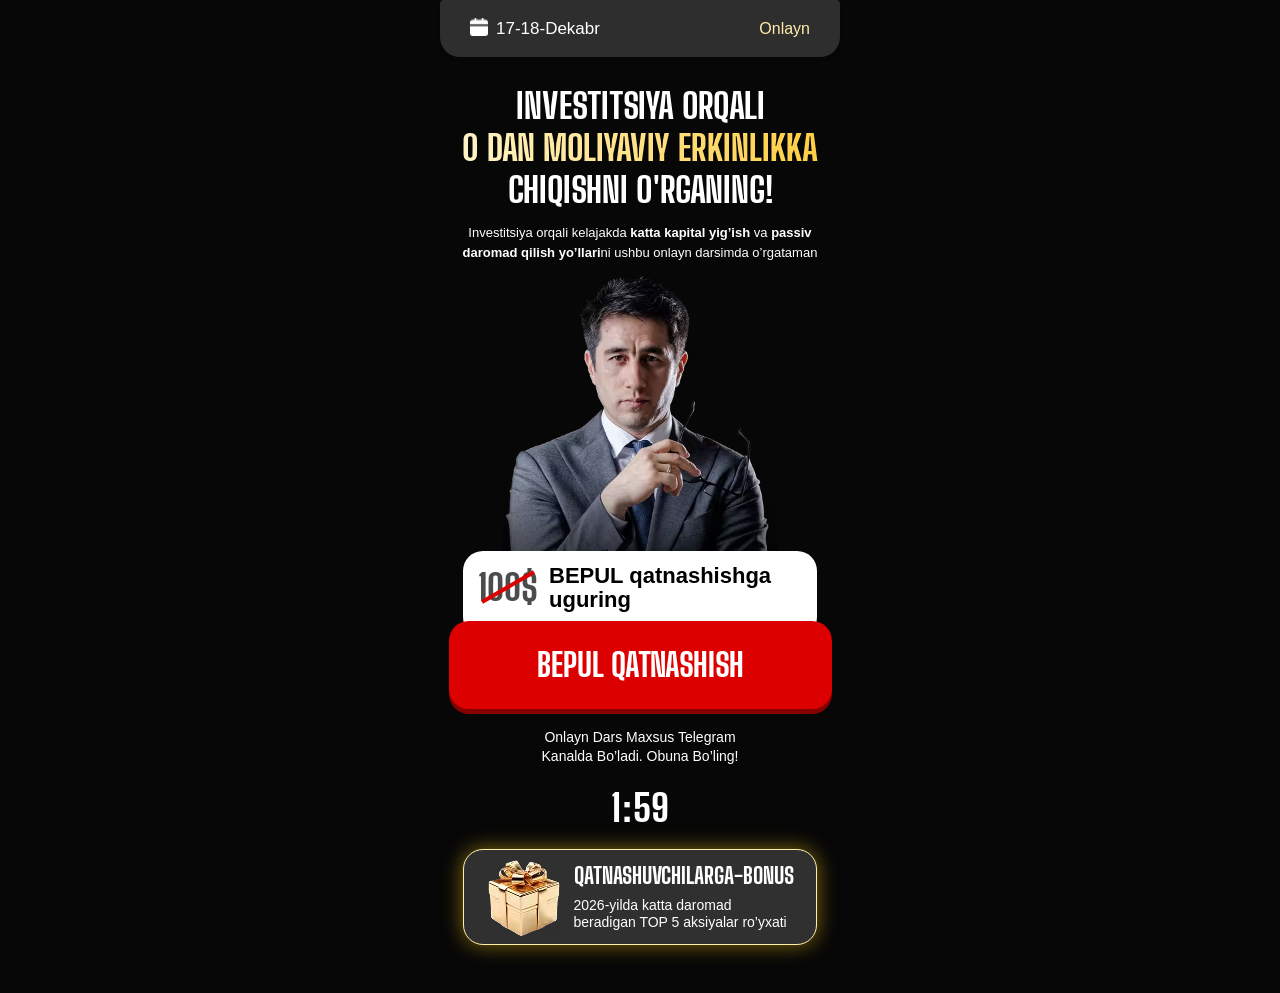
==== a/index.html @ de6c8760 "push" ====
<!DOCTYPE html>
<html lang="en">

<head>
    <meta charset="UTF-8">
    <meta name="viewport" content="width=device-width, initial-scale=1.0">
    <title>Abdujalil Karimov</title>
    <style>
* {margin: 0;padding: 0;box-sizing: border-box;}body {background-color: #070707;}.container {max-width: 440px;width: 100%;margin: 0 auto;padding: 0 10px;padding-top: 0;display: flex;flex-direction: column;align-items: center;font-family: sans-serif;}.header {width: 100%;box-shadow: 0px 3px 4.6px 0px #00000017;background-color: #2E2E2E;border-radius: 4px 4px 20px 20px;padding: 20px 30px;display: flex;align-items: center;justify-content: space-between;gap: 12px;margin-bottom: 28px;min-width: 313px;max-width: 400px;}.header__box {display: flex;align-items: center;gap: 8px;}.header__text {font-family: Poppins, sans-serif;color: white;font-weight: 500;font-size: 17px;line-height: 100%;text-wrap: nowrap;}.header__time {font-family: Involve, sans-serif;font-weight: 400;font-size: 16px;color: #FFEDAA;line-height: 100%;text-align: center;}.title {font-family: "Big Shoulders Display", sans-serif;font-weight: 800;font-size: clamp(28px, 9vw, 35px);line-height: 120%;text-align: center;text-transform: uppercase;color: white;margin-bottom: 12px;width: 100%;}.title span {background: linear-gradient(90deg, #FFF4C6 0%, #FFCE43 100%);-webkit-background-clip: text;-webkit-text-fill-color: transparent;}.text {font-family: Montserrat, sans-serif;font-weight: 400;font-size: clamp(10px, 3vw, 13px);line-height: 150%;text-align: center;color: white;margin-bottom: 5px;}.center {position: relative;width: 100%;display: flex;align-items: center;justify-content: center;}.speaker__bg {background: linear-gradient(180deg, rgba(0, 0, 0, 0) 58.41%, #000000 100%);max-width: 274px;width: 100%;}.center__bg {position: absolute;left: 50%;bottom: -51px;transform: translate(-55.4%);z-index: -1;}.expert__img {object-fit: contain;max-width: 274px;width: 100%;height: auto;position: relative;z-index: 15;margin-bottom: -79px;}.event__btn {text-decoration: none;cursor: pointer;max-width: 383px;width: 100%;display: flex;align-items: center;justify-content: center;border: none;background-color: transparent;position: relative;background-color: #DD0000;border-radius: 20px;box-shadow: 0px 5px 0px 0px #870001;padding: 15px 0;z-index: 20;font-family: "Big Shoulders Display", sans-serif;color: white;font-weight: 800;font-size: 32px;height: 88px;line-height: 150%;text-align: center;margin-top: -30px;margin-bottom: 19px;text-transform: uppercase;}.event__btn__img {width: 100%;height: auto;}.timer__box {font-family: "Big Shoulders Display", sans-serif;font-weight: 700;font-size: 38px;line-height: 100%;text-align: center;color: white;padding-top: 14px;margin-bottom: 22px;}.gift-wrapper {border-radius: 20px;background-color: #303030;border: 1px solid #FFEDAA;box-shadow: 0px 0px 20px 0px #FFCD1980;max-width: 354px;width: 100%;margin-top: 24px;padding: 9px 17px 6px 17px;color: white;display: flex;align-items: center;justify-content: center;margin: 0 auto;gap: clamp(12px, -2vw, 13px);}.gift {display: flex;align-items: center;gap: 12px;width: 100%;border-radius: 20px;margin-bottom: 48px;}.gift__img {object-fit: contain;max-width: 75px;width: 100%;height: auto;}.gift__title {font-family: "Big Shoulders Display", sans-serif;font-weight: 800;font-size: clamp(20px, 6vw, 22px);line-height: 100%;margin-bottom: 10px;text-transform: uppercase;white-space: nowrap;}.gift__description {font-family: Involve, sans-serif;font-weight: 500;font-size: clamp(12px, 3vw, 14px);line-height: 120%;}.event__info {display: flex;align-items: center;gap: 11px;justify-content: center;margin-bottom: 9px;background-color: white;border-radius: 20px;padding: 10px 15px 22px 15px;max-width: 354px;width: 100%;position: relative;z-index: 20;margin-bottom: 14px;}.event__info__title {font-family: "Big Shoulders Display", sans-serif;font-weight: 800;font-size: 36px;line-height: 150%;text-align: center;position: relative;background: rgba(0, 0, 0, 0.7);-webkit-background-clip: text;-webkit-text-fill-color: transparent;}.event__info__title .event__line {position: absolute;left: 0;right: 0;top: 44%;border-top: 4px solid #DD0000;transform: rotate(-30deg);transform-origin: center;}.event__info__description {font-family: Involve, sans-serif;font-weight: 600;font-size: 22px;line-height: 110%;}@media (max-width:380px) {.event__info__description {font-size: 21px;}.event__info {max-width: 320px;width: 100%;display: none;}.expert__img {margin-bottom: -47px;}.header {padding: 20px 22px;margin-bottom: 14px;}}@media (max-width:355px) {.event__btn {font-size: 26px;}.event__info__description {font-size: 16px;}.gift__img {max-width: 70px;}.event__info {max-width: 270px;width: 100%;}}
    </style>
    <link rel="stylesheet" href="./css/modal.css" media="print" onload="this.media='all'" />
    <noscript>
        <link rel="stylesheet" href="./css/modal.css" />
    </noscript>
</head>

<body>
    <div class="wrapper">
        <div class="container">
            <div class="header">
                <div class="header__box">
                    <img src="./images/calendar.png" alt="kalendar belgisi" style="margin-top: -3px;"
                        class="header__text__img" width="18" height="18" loading="lazy" decoding="async">
                    <p class="header__text">
                        17-18-Dekabr
                    </p>
                </div>
                <p class="header__time">Onlayn</p>
            </div>

            <h1 class="title">
                INVESTITSIYA ORQALI <br>
                <span>0 DAN MOLIYAVIY ERKINLIKKA</span> <br>
                CHIQISHNI O'RGANING!
            </h1>

            <p class="text">Investitsiya orqali kelajakda <b>katta kapital yig’ish</b> va <b>passiv <br> daromad qilish
                    yo’llari</b>ni
                ushbu onlayn darsimda o’rgataman</p>

            <img src="./images/speaker.avif" alt="Invertor rasmi" class="expert__img" decoding="async" loading="lazy"
                width="274" height="363">

            <div class="speaker__bg"></div>

            <div class="event__info">
                <h3 class="event__info__title">100$ <span class="event__line"></span></h3>
                <p class="event__info__description">BEPUL qatnashishga uguring</p>
            </div>
            <button class="event__btn registerBtn">
                bepul qatnashish
            </button>

            <p class="text" style="font-size: 14px; line-height: 130%; margin-bottom: 10px;">Onlayn Dars Maxsus Telegram
                <br> Kanalda
                Bo’ladi. Obuna Bo’ling!
            </p>

            <div class="timer__box" id="timer">02:00</div>

            <div class="gift">
                <div class="gift-wrapper">
                    <img class="gift__img" src="./images/gift.avif" loading="lazy" alt="gift icon">
                    <div class="">
                        <h3 class="gift__title">qatnashuvchilarga-bonus</h3>
                        <p class="gift__description">2026-yilda katta daromad <br> beradigan TOP 5 aksiyalar ro’yxati
                        </p>
                    </div>
                </div>
            </div>
        </div>
    </div>


    <!-- Modal -->
    <div id="registrationModal" class="homeModal" style="display: none">
        <div class="homeModalOverlay"></div>
        <div class="homeFormContainer">
            <button class="closeButton" id="closeModalBtn">
                <svg xmlns="http://www.w3.org/2000/svg" width="16" height="16" viewBox="0 0 12 12" fill="none">
                    <path d="M1 11L11 1M1 1.00001L11 11" stroke="currentColor" stroke-width="1.5"
                        stroke-linecap="round" />
                </svg>
            </button>
            <div class="homeFormTop">
                <h1 class="homeFormTopTitle">
                    Bepul darsga <br />
                    RO'YXATDAN O'TISH
                </h1>
            </div>
            <form id="registrationForm" name="contact-form">
                <div class="HomeFormRow">
                    <label class="HomeFormRowLabel" for="phone">Telefon raqamingiz:</label>
                    <div class="phone-input-container">
                        <div class="country-selector">
                            <div class="selected-country" id="selectedCountry">
                                <span id="selectedCountryCode">+998</span>
                                <svg id="dropdownIcon" xmlns="http://www.w3.org/2000/svg" width="16" height="16"
                                    viewBox="0 0 24 24" fill="none" stroke="currentColor" stroke-width="2"
                                    stroke-linecap="round" stroke-linejoin="round">
                                    <polyline points="6 9 12 15 18 9"></polyline>
                                </svg>
                            </div>
                            <div class="country-dropdown" id="countryDropdown" style="display: none"></div>
                        </div>
                        <input class="HomeFormRowInput" type="tel" id="phone" name="phone" placeholder="88 888 88 88"
                            autocomplete="tel" />
                    </div>
                    <p class="homeFormErrorText" id="phoneError" style="display: none">
                        ❌ Telefon raqam mos emas!
                    </p>
                </div>
                <button type="submit" class="HomeFormBtn" id="submitBtn">
                    ro’yxatdan o’tish </button>
            </form>
        </div>
    </div>

    <script defer src="../js/app.js"></script>
</body>

</html>
---- a/css/modal.css ----
@font-face {font-family: "Big Shoulders Display";src: url(../../font/BigShouldersDisplay-ExtraBold-subset-v3.woff2);font-display: swap;}@font-face {font-family: "Bebas";src: url(../../font/Babes.woff2);font-display: swap;}body {font-family: Poppins, sans-serif;}.homeModal, .homeModalOverlay {position: fixed;top: 0;height: 100vh;width: 100%;left: 0;}.homeModal {z-index: 30;justify-content: center;align-items: center;display: flex;}.homeModalOverlay {background-color: rgba(0, 0, 0, 0.3);backdrop-filter: blur(5px);}.homeFormContainer {position: relative;z-index: 30;background-color: #fff;color: #000;border-radius: 8px;padding: 20px 40px 40px;width: 100%;max-width: 520px;box-shadow: 0 4px 12px rgba(0, 0, 0, 0.1);margin: 0 20px;position: fixed;top: 50%;left: 50%;transform: translate(-50%, -50%);}.homeFormTop {display: flex;justify-content: space-between;}.homeFormTopTitle {font-size: 32px;margin: 0 0 20px;color: #000;font-weight: 700;font-family: Bebas, sans-serif;text-transform: uppercase;text-align: center;margin-left: auto;margin-right: auto;}.closeButton {background: 0 0;border: none;cursor: pointer;padding: 4px;justify-content: center;align-items: center;display: flex;position: absolute;top: 20px;right: 20px;color: #000;}.homeFormErrorText {color: #e53e3e;margin-bottom: 12px;font-size: 14px;font-family: system-ui, -apple-system, BlinkMacSystemFont, "Segoe UI", sans-serif;padding-top: 5px;padding-bottom: 5px;}.HomeFormRowInput, .HomeFormRowLabel {font-family: system-ui, -apple-system, BlinkMacSystemFont, "Segoe UI", sans-serif;font-size: 18px;}.HomeFormRow {margin-bottom: 20px;}.HomeFormRowLabel {display: block;margin-bottom: 6px;color: #000;}.HomeFormRowInput {width: 100%;padding: 10px 16px;border: 1px solid #c9c9c9;min-height: 48px;background-color: #f3f7f8;border-radius: 6px;font-weight: 400;outline: 0;height: 50px;transition: border-color 0.2s;}.HomeFormRowInput:focus {border-color: #DD0000;}.HomeFormRowInput::placeholder {color: #aaa;}.HomeFormBtn {font-family: Bebas, sans-serif;height: 60px;width: 100%;cursor: pointer;border-radius: 10px;background-color: #DD0000;transition: 0.3s;font-size: 28px;color: white;text-transform: uppercase;border: none;position: relative;display: flex;align-items: center;justify-content: center;}.phone-input-container {display: flex;align-items: center;}.country-selector {position: relative;margin-right: 10px;}.selected-country {display: flex;align-items: center;padding: 10px;border: 1px solid #c9c9c9;border-radius: 6px;background-color: #f3f7f8;cursor: pointer;min-height: 50px;font-family: sans-serif !important;font-weight: 400 !important;}.country-dropdown {position: absolute;top: 100%;left: 0;width: 200px;background-color: #fff;border: 1px solid #c9c9c9;border-radius: 6px;box-shadow: 0 4px 12px rgba(0, 0, 0, 0.1);z-index: 40;max-height: 200px;overflow-y: auto;font-family: sans-serif !important;font-weight: 400 !important;}.country-option {display: flex;justify-content: space-between;align-items: center;padding: 10px;cursor: pointer;font-family: sans-serif;font-weight: 400 !important;}.country-option:hover {background-color: #f3f7f8;}.country-option.selected {background-color: #e6f0fa;}@media screen and (max-width: 768px) {.homeFormContainer {max-width: 100%;padding: 80px 20px 20px;margin: 0;border-radius: 6px;height: 100vh;}.homeFormTopTitle {text-align: center;max-width: 368px;margin-left: auto;margin-right: auto;font-size: 28px;font-weight: 700;margin-bottom: 15px;}.homeFormTop {flex-direction: column;align-items: flex-start;}.closeButton {width: 100%;height: 50px;background-color: #000;color: #fff;padding-right: 20px;top: 0;left: 0;justify-content: end;}.homeFormErrorText {font-size: 12px;margin-bottom: 8px;}.HomeFormRowLabel {margin-bottom: 6px;}.HomeFormRowInput {padding: 0 12px;min-height: 40px;background-color: transparent;}.HomeFormRowInput::placeholder {color: #a3a3a3;}.HomeFormBtn {font-size: 18px;font-weight: 700;margin-top: 24px;}}@media screen and (max-width: 480px) {.homeFormContainer {max-width: 100%;padding: 80px 20px 20px;margin: 0;border-radius: 6px;height: 100vh;}.homeFormTopTitle {text-align: center;max-width: 335px;margin: 0 auto 15px;}.homeFormErrorText {font-size: 12px;margin-bottom: 8px;}.HomeFormRowLabel {margin-bottom: 6px;}.HomeFormRowInput {padding: 0 12px;min-height: 40px;background-color: transparent;border-radius: 10px;}.HomeFormRowInput::placeholder {color: #a3a3a3;}.HomeFormBtn {font-size: 28px;padding: 10px 0;margin-top: 24px;}}
---- a/css/modal.css ----
@font-face {font-family: "Big Shoulders Display";src: url(../../font/BigShouldersDisplay-ExtraBold-subset-v3.woff2);font-display: swap;}@font-face {font-family: "Bebas";src: url(../../font/Babes.woff2);font-display: swap;}body {font-family: Poppins, sans-serif;}.homeModal, .homeModalOverlay {position: fixed;top: 0;height: 100vh;width: 100%;left: 0;}.homeModal {z-index: 30;justify-content: center;align-items: center;display: flex;}.homeModalOverlay {background-color: rgba(0, 0, 0, 0.3);backdrop-filter: blur(5px);}.homeFormContainer {position: relative;z-index: 30;background-color: #fff;color: #000;border-radius: 8px;padding: 20px 40px 40px;width: 100%;max-width: 520px;box-shadow: 0 4px 12px rgba(0, 0, 0, 0.1);margin: 0 20px;position: fixed;top: 50%;left: 50%;transform: translate(-50%, -50%);}.homeFormTop {display: flex;justify-content: space-between;}.homeFormTopTitle {font-size: 32px;margin: 0 0 20px;color: #000;font-weight: 700;font-family: Bebas, sans-serif;text-transform: uppercase;text-align: center;margin-left: auto;margin-right: auto;}.closeButton {background: 0 0;border: none;cursor: pointer;padding: 4px;justify-content: center;align-items: center;display: flex;position: absolute;top: 20px;right: 20px;color: #000;}.homeFormErrorText {color: #e53e3e;margin-bottom: 12px;font-size: 14px;font-family: system-ui, -apple-system, BlinkMacSystemFont, "Segoe UI", sans-serif;padding-top: 5px;padding-bottom: 5px;}.HomeFormRowInput, .HomeFormRowLabel {font-family: system-ui, -apple-system, BlinkMacSystemFont, "Segoe UI", sans-serif;font-size: 18px;}.HomeFormRow {margin-bottom: 20px;}.HomeFormRowLabel {display: block;margin-bottom: 6px;color: #000;}.HomeFormRowInput {width: 100%;padding: 10px 16px;border: 1px solid #c9c9c9;min-height: 48px;background-color: #f3f7f8;border-radius: 6px;font-weight: 400;outline: 0;height: 50px;transition: border-color 0.2s;}.HomeFormRowInput:focus {border-color: #DD0000;}.HomeFormRowInput::placeholder {color: #aaa;}.HomeFormBtn {font-family: Bebas, sans-serif;height: 60px;width: 100%;cursor: pointer;border-radius: 10px;background-color: #DD0000;transition: 0.3s;font-size: 28px;color: white;text-transform: uppercase;border: none;position: relative;display: flex;align-items: center;justify-content: center;}.phone-input-container {display: flex;align-items: center;}.country-selector {position: relative;margin-right: 10px;}.selected-country {display: flex;align-items: center;padding: 10px;border: 1px solid #c9c9c9;border-radius: 6px;background-color: #f3f7f8;cursor: pointer;min-height: 50px;font-family: sans-serif !important;font-weight: 400 !important;}.country-dropdown {position: absolute;top: 100%;left: 0;width: 200px;background-color: #fff;border: 1px solid #c9c9c9;border-radius: 6px;box-shadow: 0 4px 12px rgba(0, 0, 0, 0.1);z-index: 40;max-height: 200px;overflow-y: auto;font-family: sans-serif !important;font-weight: 400 !important;}.country-option {display: flex;justify-content: space-between;align-items: center;padding: 10px;cursor: pointer;font-family: sans-serif;font-weight: 400 !important;}.country-option:hover {background-color: #f3f7f8;}.country-option.selected {background-color: #e6f0fa;}@media screen and (max-width: 768px) {.homeFormContainer {max-width: 100%;padding: 80px 20px 20px;margin: 0;border-radius: 6px;height: 100vh;}.homeFormTopTitle {text-align: center;max-width: 368px;margin-left: auto;margin-right: auto;font-size: 28px;font-weight: 700;margin-bottom: 15px;}.homeFormTop {flex-direction: column;align-items: flex-start;}.closeButton {width: 100%;height: 50px;background-color: #000;color: #fff;padding-right: 20px;top: 0;left: 0;justify-content: end;}.homeFormErrorText {font-size: 12px;margin-bottom: 8px;}.HomeFormRowLabel {margin-bottom: 6px;}.HomeFormRowInput {padding: 0 12px;min-height: 40px;background-color: transparent;}.HomeFormRowInput::placeholder {color: #a3a3a3;}.HomeFormBtn {font-size: 18px;font-weight: 700;margin-top: 24px;}}@media screen and (max-width: 480px) {.homeFormContainer {max-width: 100%;padding: 80px 20px 20px;margin: 0;border-radius: 6px;height: 100vh;}.homeFormTopTitle {text-align: center;max-width: 335px;margin: 0 auto 15px;}.homeFormErrorText {font-size: 12px;margin-bottom: 8px;}.HomeFormRowLabel {margin-bottom: 6px;}.HomeFormRowInput {padding: 0 12px;min-height: 40px;background-color: transparent;border-radius: 10px;}.HomeFormRowInput::placeholder {color: #a3a3a3;}.HomeFormBtn {font-size: 28px;padding: 10px 0;margin-top: 24px;}}
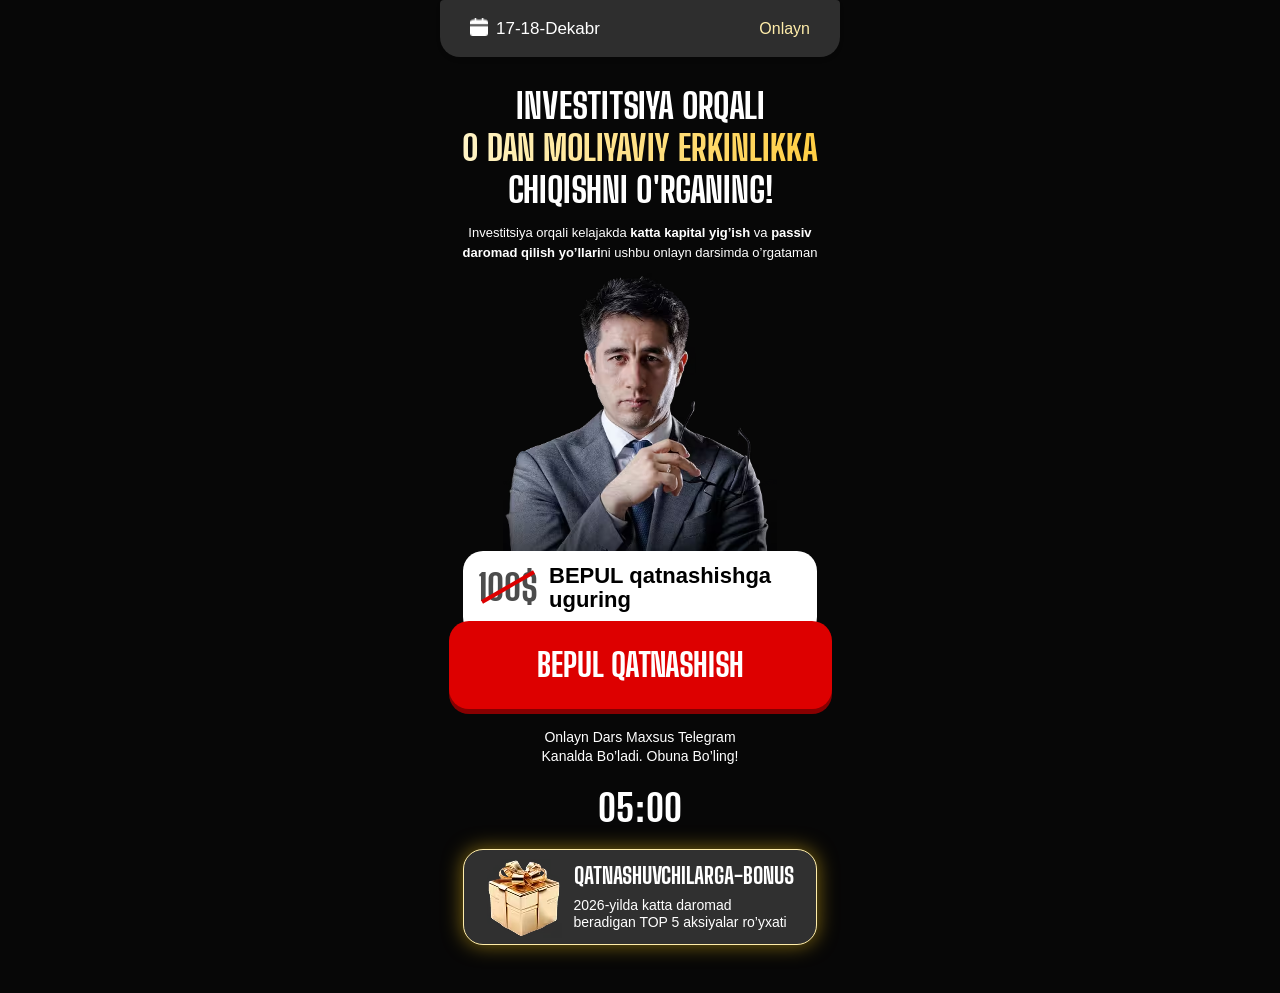
==== commit 0236af28: "Add files via upload" ====
--- a/a/index.html
+++ b/a/index.html
@@ -1,122 +1,122 @@
-<!DOCTYPE html>
-<html lang="en">
-
-<head>
-    <meta charset="UTF-8">
-    <meta name="viewport" content="width=device-width, initial-scale=1.0">
-    <title>Abdujalil Karimov</title>
-    <style>
-* {margin: 0;padding: 0;box-sizing: border-box;}body {background-color: #070707;}.container {max-width: 440px;width: 100%;margin: 0 auto;padding: 0 10px;padding-top: 0;display: flex;flex-direction: column;align-items: center;font-family: sans-serif;}.header {width: 100%;box-shadow: 0px 3px 4.6px 0px #00000017;background-color: #2E2E2E;border-radius: 4px 4px 20px 20px;padding: 20px 30px;display: flex;align-items: center;justify-content: space-between;gap: 12px;margin-bottom: 28px;min-width: 313px;max-width: 400px;}.header__box {display: flex;align-items: center;gap: 8px;}.header__text {font-family: Poppins, sans-serif;color: white;font-weight: 500;font-size: 17px;line-height: 100%;text-wrap: nowrap;}.header__time {font-family: Involve, sans-serif;font-weight: 400;font-size: 16px;color: #FFEDAA;line-height: 100%;text-align: center;}.title {font-family: "Big Shoulders Display", sans-serif;font-weight: 800;font-size: clamp(28px, 9vw, 35px);line-height: 120%;text-align: center;text-transform: uppercase;color: white;margin-bottom: 12px;width: 100%;}.title span {background: linear-gradient(90deg, #FFF4C6 0%, #FFCE43 100%);-webkit-background-clip: text;-webkit-text-fill-color: transparent;}.text {font-family: Montserrat, sans-serif;font-weight: 400;font-size: clamp(10px, 3vw, 13px);line-height: 150%;text-align: center;color: white;margin-bottom: 5px;}.center {position: relative;width: 100%;display: flex;align-items: center;justify-content: center;}.speaker__bg {background: linear-gradient(180deg, rgba(0, 0, 0, 0) 58.41%, #000000 100%);max-width: 274px;width: 100%;}.center__bg {position: absolute;left: 50%;bottom: -51px;transform: translate(-55.4%);z-index: -1;}.expert__img {object-fit: contain;max-width: 274px;width: 100%;height: auto;position: relative;z-index: 15;margin-bottom: -79px;}.event__btn {text-decoration: none;cursor: pointer;max-width: 383px;width: 100%;display: flex;align-items: center;justify-content: center;border: none;background-color: transparent;position: relative;background-color: #DD0000;border-radius: 20px;box-shadow: 0px 5px 0px 0px #870001;padding: 15px 0;z-index: 20;font-family: "Big Shoulders Display", sans-serif;color: white;font-weight: 800;font-size: 32px;height: 88px;line-height: 150%;text-align: center;margin-top: -30px;margin-bottom: 19px;text-transform: uppercase;}.event__btn__img {width: 100%;height: auto;}.timer__box {font-family: "Big Shoulders Display", sans-serif;font-weight: 700;font-size: 38px;line-height: 100%;text-align: center;color: white;padding-top: 14px;margin-bottom: 22px;}.gift-wrapper {border-radius: 20px;background-color: #303030;border: 1px solid #FFEDAA;box-shadow: 0px 0px 20px 0px #FFCD1980;max-width: 354px;width: 100%;margin-top: 24px;padding: 9px 17px 6px 17px;color: white;display: flex;align-items: center;justify-content: center;margin: 0 auto;gap: clamp(12px, -2vw, 13px);}.gift {display: flex;align-items: center;gap: 12px;width: 100%;border-radius: 20px;margin-bottom: 48px;}.gift__img {object-fit: contain;max-width: 75px;width: 100%;height: auto;}.gift__title {font-family: "Big Shoulders Display", sans-serif;font-weight: 800;font-size: clamp(20px, 6vw, 22px);line-height: 100%;margin-bottom: 10px;text-transform: uppercase;white-space: nowrap;}.gift__description {font-family: Involve, sans-serif;font-weight: 500;font-size: clamp(12px, 3vw, 14px);line-height: 120%;}.event__info {display: flex;align-items: center;gap: 11px;justify-content: center;margin-bottom: 9px;background-color: white;border-radius: 20px;padding: 10px 15px 22px 15px;max-width: 354px;width: 100%;position: relative;z-index: 20;margin-bottom: 14px;}.event__info__title {font-family: "Big Shoulders Display", sans-serif;font-weight: 800;font-size: 36px;line-height: 150%;text-align: center;position: relative;background: rgba(0, 0, 0, 0.7);-webkit-background-clip: text;-webkit-text-fill-color: transparent;}.event__info__title .event__line {position: absolute;left: 0;right: 0;top: 44%;border-top: 4px solid #DD0000;transform: rotate(-30deg);transform-origin: center;}.event__info__description {font-family: Involve, sans-serif;font-weight: 600;font-size: 22px;line-height: 110%;}@media (max-width:380px) {.event__info__description {font-size: 21px;}.event__info {max-width: 320px;width: 100%;display: none;}.expert__img {margin-bottom: -47px;}.header {padding: 20px 22px;margin-bottom: 14px;}}@media (max-width:355px) {.event__btn {font-size: 26px;}.event__info__description {font-size: 16px;}.gift__img {max-width: 70px;}.event__info {max-width: 270px;width: 100%;}}
-    </style>
-    <link rel="stylesheet" href="./css/modal.css" media="print" onload="this.media='all'" />
-    <noscript>
-        <link rel="stylesheet" href="./css/modal.css" />
-    </noscript>
-</head>
-
-<body>
-    <div class="wrapper">
-        <div class="container">
-            <div class="header">
-                <div class="header__box">
-                    <img src="./images/calendar.png" alt="kalendar belgisi" style="margin-top: -3px;"
-                        class="header__text__img" width="18" height="18" loading="lazy" decoding="async">
-                    <p class="header__text">
-                        17-18-Dekabr
-                    </p>
-                </div>
-                <p class="header__time">Onlayn</p>
-            </div>
-
-            <h1 class="title">
-                INVESTITSIYA ORQALI <br>
-                <span>0 DAN MOLIYAVIY ERKINLIKKA</span> <br>
-                CHIQISHNI O'RGANING!
-            </h1>
-
-            <p class="text">Investitsiya orqali kelajakda <b>katta kapital yig’ish</b> va <b>passiv <br> daromad qilish
-                    yo’llari</b>ni
-                ushbu onlayn darsimda o’rgataman</p>
-
-            <img src="./images/speaker.avif" alt="Invertor rasmi" class="expert__img" decoding="async" loading="lazy"
-                width="274" height="363">
-
-            <div class="speaker__bg"></div>
-
-            <div class="event__info">
-                <h3 class="event__info__title">100$ <span class="event__line"></span></h3>
-                <p class="event__info__description">BEPUL qatnashishga uguring</p>
-            </div>
-            <button class="event__btn registerBtn">
-                bepul qatnashish
-            </button>
-
-            <p class="text" style="font-size: 14px; line-height: 130%; margin-bottom: 10px;">Onlayn Dars Maxsus Telegram
-                <br> Kanalda
-                Bo’ladi. Obuna Bo’ling!
-            </p>
-
-            <div class="timer__box" id="timer">02:00</div>
-
-            <div class="gift">
-                <div class="gift-wrapper">
-                    <img class="gift__img" src="./images/gift.avif" loading="lazy" alt="gift icon">
-                    <div class="">
-                        <h3 class="gift__title">qatnashuvchilarga-bonus</h3>
-                        <p class="gift__description">2026-yilda katta daromad <br> beradigan TOP 5 aksiyalar ro’yxati
-                        </p>
-                    </div>
-                </div>
-            </div>
-        </div>
-    </div>
-
-
-    <!-- Modal -->
-    <div id="registrationModal" class="homeModal" style="display: none">
-        <div class="homeModalOverlay"></div>
-        <div class="homeFormContainer">
-            <button class="closeButton" id="closeModalBtn">
-                <svg xmlns="http://www.w3.org/2000/svg" width="16" height="16" viewBox="0 0 12 12" fill="none">
-                    <path d="M1 11L11 1M1 1.00001L11 11" stroke="currentColor" stroke-width="1.5"
-                        stroke-linecap="round" />
-                </svg>
-            </button>
-            <div class="homeFormTop">
-                <h1 class="homeFormTopTitle">
-                    Bepul darsga <br />
-                    RO'YXATDAN O'TISH
-                </h1>
-            </div>
-            <form id="registrationForm" name="contact-form">
-                <div class="HomeFormRow">
-                    <label class="HomeFormRowLabel" for="phone">Telefon raqamingiz:</label>
-                    <div class="phone-input-container">
-                        <div class="country-selector">
-                            <div class="selected-country" id="selectedCountry">
-                                <span id="selectedCountryCode">+998</span>
-                                <svg id="dropdownIcon" xmlns="http://www.w3.org/2000/svg" width="16" height="16"
-                                    viewBox="0 0 24 24" fill="none" stroke="currentColor" stroke-width="2"
-                                    stroke-linecap="round" stroke-linejoin="round">
-                                    <polyline points="6 9 12 15 18 9"></polyline>
-                                </svg>
-                            </div>
-                            <div class="country-dropdown" id="countryDropdown" style="display: none"></div>
-                        </div>
-                        <input class="HomeFormRowInput" type="tel" id="phone" name="phone" placeholder="88 888 88 88"
-                            autocomplete="tel" />
-                    </div>
-                    <p class="homeFormErrorText" id="phoneError" style="display: none">
-                        ❌ Telefon raqam mos emas!
-                    </p>
-                </div>
-                <button type="submit" class="HomeFormBtn" id="submitBtn">
-                    ro’yxatdan o’tish </button>
-            </form>
-        </div>
-    </div>
-
-    <script defer src="../js/app.js"></script>
-</body>
-
+<!DOCTYPE html>
+<html lang="en">
+
+<head>
+    <meta charset="UTF-8">
+    <meta name="viewport" content="width=device-width, initial-scale=1.0">
+    <title>Abdujalil Karimov</title>
+    <style>
+* {margin: 0;padding: 0;box-sizing: border-box;}body {background-color: #070707;}.container {max-width: 440px;width: 100%;margin: 0 auto;padding: 0 10px;padding-top: 0;display: flex;flex-direction: column;align-items: center;font-family: sans-serif;}.header {width: 100%;box-shadow: 0px 3px 4.6px 0px #00000017;background-color: #2E2E2E;border-radius: 4px 4px 20px 20px;padding: 20px 30px;display: flex;align-items: center;justify-content: space-between;gap: 12px;margin-bottom: 28px;min-width: 313px;max-width: 400px;}.header__box {display: flex;align-items: center;gap: 8px;}.header__text {font-family: Poppins, sans-serif;color: white;font-weight: 500;font-size: 17px;line-height: 100%;text-wrap: nowrap;}.header__time {font-family: Involve, sans-serif;font-weight: 400;font-size: 16px;color: #FFEDAA;line-height: 100%;text-align: center;}.title {font-family: "Big Shoulders Display", sans-serif;font-weight: 800;font-size: clamp(28px, 9vw, 35px);line-height: 120%;text-align: center;text-transform: uppercase;color: white;margin-bottom: 12px;width: 100%;}.title span {background: linear-gradient(90deg, #FFF4C6 0%, #FFCE43 100%);-webkit-background-clip: text;-webkit-text-fill-color: transparent;}.text {font-family: Montserrat, sans-serif;font-weight: 400;font-size: clamp(10px, 3vw, 13px);line-height: 150%;text-align: center;color: white;margin-bottom: 5px;}.center {position: relative;width: 100%;display: flex;align-items: center;justify-content: center;}.speaker__bg {background: linear-gradient(180deg, rgba(0, 0, 0, 0) 58.41%, #000000 100%);max-width: 274px;width: 100%;}.center__bg {position: absolute;left: 50%;bottom: -51px;transform: translate(-55.4%);z-index: -1;}.expert__img {object-fit: contain;max-width: 274px;width: 100%;height: auto;position: relative;z-index: 15;margin-bottom: -79px;}.event__btn {text-decoration: none;cursor: pointer;max-width: 383px;width: 100%;display: flex;align-items: center;justify-content: center;border: none;background-color: transparent;position: relative;background-color: #DD0000;border-radius: 20px;box-shadow: 0px 5px 0px 0px #870001;padding: 15px 0;z-index: 20;font-family: "Big Shoulders Display", sans-serif;color: white;font-weight: 800;font-size: 32px;height: 88px;line-height: 150%;text-align: center;margin-top: -30px;margin-bottom: 19px;text-transform: uppercase;}.event__btn__img {width: 100%;height: auto;}.timer__box {font-family: "Big Shoulders Display", sans-serif;font-weight: 700;font-size: 38px;line-height: 100%;text-align: center;color: white;padding-top: 14px;margin-bottom: 22px;}.gift-wrapper {border-radius: 20px;background-color: #303030;border: 1px solid #FFEDAA;box-shadow: 0px 0px 20px 0px #FFCD1980;max-width: 354px;width: 100%;margin-top: 24px;padding: 9px 17px 6px 17px;color: white;display: flex;align-items: center;justify-content: center;margin: 0 auto;gap: clamp(12px, -2vw, 13px);}.gift {display: flex;align-items: center;gap: 12px;width: 100%;border-radius: 20px;margin-bottom: 48px;}.gift__img {object-fit: contain;max-width: 75px;width: 100%;height: auto;}.gift__title {font-family: "Big Shoulders Display", sans-serif;font-weight: 800;font-size: clamp(20px, 6vw, 22px);line-height: 100%;margin-bottom: 10px;text-transform: uppercase;white-space: nowrap;}.gift__description {font-family: Involve, sans-serif;font-weight: 500;font-size: clamp(12px, 3vw, 14px);line-height: 120%;}.event__info {display: flex;align-items: center;gap: 11px;justify-content: center;margin-bottom: 9px;background-color: white;border-radius: 20px;padding: 10px 15px 22px 15px;max-width: 354px;width: 100%;position: relative;z-index: 20;margin-bottom: 14px;}.event__info__title {font-family: "Big Shoulders Display", sans-serif;font-weight: 800;font-size: 36px;line-height: 150%;text-align: center;position: relative;background: rgba(0, 0, 0, 0.7);-webkit-background-clip: text;-webkit-text-fill-color: transparent;}.event__info__title .event__line {position: absolute;left: 0;right: 0;top: 44%;border-top: 4px solid #DD0000;transform: rotate(-30deg);transform-origin: center;}.event__info__description {font-family: Involve, sans-serif;font-weight: 600;font-size: 22px;line-height: 110%;}@media (max-width:380px) {.event__info__description {font-size: 21px;}.event__info {max-width: 320px;width: 100%;display: none;}.expert__img {margin-bottom: -47px;}.header {padding: 20px 22px;margin-bottom: 14px;}}@media (max-width:355px) {.event__btn {font-size: 26px;}.event__info__description {font-size: 16px;}.gift__img {max-width: 70px;}.event__info {max-width: 270px;width: 100%;}}
+    </style>
+    <link rel="stylesheet" href="./css/modal.css" media="print" onload="this.media='all'" />
+    <noscript>
+        <link rel="stylesheet" href="./css/modal.css" />
+    </noscript>
+</head>
+
+<body>
+    <div class="wrapper">
+        <div class="container">
+            <div class="header">
+                <div class="header__box">
+                    <img src="./images/calendar.png" alt="kalendar belgisi" style="margin-top: -3px;"
+                        class="header__text__img" width="18" height="18" loading="lazy" decoding="async">
+                    <p class="header__text">
+                        17-18-Dekabr
+                    </p>
+                </div>
+                <p class="header__time">Onlayn</p>
+            </div>
+
+            <h1 class="title">
+                INVESTITSIYA ORQALI <br>
+                <span>0 DAN MOLIYAVIY ERKINLIKKA</span> <br>
+                CHIQISHNI O'RGANING!
+            </h1>
+
+            <p class="text">Investitsiya orqali kelajakda <b>katta kapital yig’ish</b> va <b>passiv <br> daromad qilish
+                    yo’llari</b>ni
+                ushbu onlayn darsimda o’rgataman</p>
+
+            <img src="./images/speaker.avif" alt="Invertor rasmi" class="expert__img" decoding="async" loading="lazy"
+                width="274" height="363">
+
+            <div class="speaker__bg"></div>
+
+            <div class="event__info">
+                <h3 class="event__info__title">100$ <span class="event__line"></span></h3>
+                <p class="event__info__description">BEPUL qatnashishga uguring</p>
+            </div>
+            <button class="event__btn registerBtn">
+                bepul qatnashish
+            </button>
+
+            <p class="text" style="font-size: 14px; line-height: 130%; margin-bottom: 10px;">Onlayn Dars Maxsus Telegram
+                <br> Kanalda
+                Bo’ladi. Obuna Bo’ling!
+            </p>
+
+            <div class="timer__box" id="timer">02:00</div>
+
+            <div class="gift">
+                <div class="gift-wrapper">
+                    <img class="gift__img" src="./images/gift.avif" loading="lazy" alt="gift icon">
+                    <div class="">
+                        <h3 class="gift__title">qatnashuvchilarga-bonus</h3>
+                        <p class="gift__description">2026-yilda katta daromad <br> beradigan TOP 5 aksiyalar ro’yxati
+                        </p>
+                    </div>
+                </div>
+            </div>
+        </div>
+    </div>
+
+
+    <!-- Modal -->
+    <div id="registrationModal" class="homeModal" style="display: none">
+        <div class="homeModalOverlay"></div>
+        <div class="homeFormContainer">
+            <button class="closeButton" id="closeModalBtn">
+                <svg xmlns="http://www.w3.org/2000/svg" width="16" height="16" viewBox="0 0 12 12" fill="none">
+                    <path d="M1 11L11 1M1 1.00001L11 11" stroke="currentColor" stroke-width="1.5"
+                        stroke-linecap="round" />
+                </svg>
+            </button>
+            <div class="homeFormTop">
+                <h1 class="homeFormTopTitle">
+                    Bepul darsga <br />
+                    RO'YXATDAN O'TISH
+                </h1>
+            </div>
+            <form id="registrationForm" name="contact-form">
+                <div class="HomeFormRow">
+                    <label class="HomeFormRowLabel" for="phone">Telefon raqamingiz:</label>
+                    <div class="phone-input-container">
+                        <div class="country-selector">
+                            <div class="selected-country" id="selectedCountry">
+                                <span id="selectedCountryCode">+998</span>
+                                <svg id="dropdownIcon" xmlns="http://www.w3.org/2000/svg" width="16" height="16"
+                                    viewBox="0 0 24 24" fill="none" stroke="currentColor" stroke-width="2"
+                                    stroke-linecap="round" stroke-linejoin="round">
+                                    <polyline points="6 9 12 15 18 9"></polyline>
+                                </svg>
+                            </div>
+                            <div class="country-dropdown" id="countryDropdown" style="display: none"></div>
+                        </div>
+                        <input class="HomeFormRowInput" type="tel" id="phone" name="phone" placeholder="88 888 88 88"
+                            autocomplete="tel" />
+                    </div>
+                    <p class="homeFormErrorText" id="phoneError" style="display: none">
+                        ❌ Telefon raqam mos emas!
+                    </p>
+                </div>
+                <button type="submit" class="HomeFormBtn" id="submitBtn">
+                    ro’yxatdan o’tish </button>
+            </form>
+        </div>
+    </div>
+
+    <script defer src="../js/app.js"></script>
+</body>
+
 </html>
